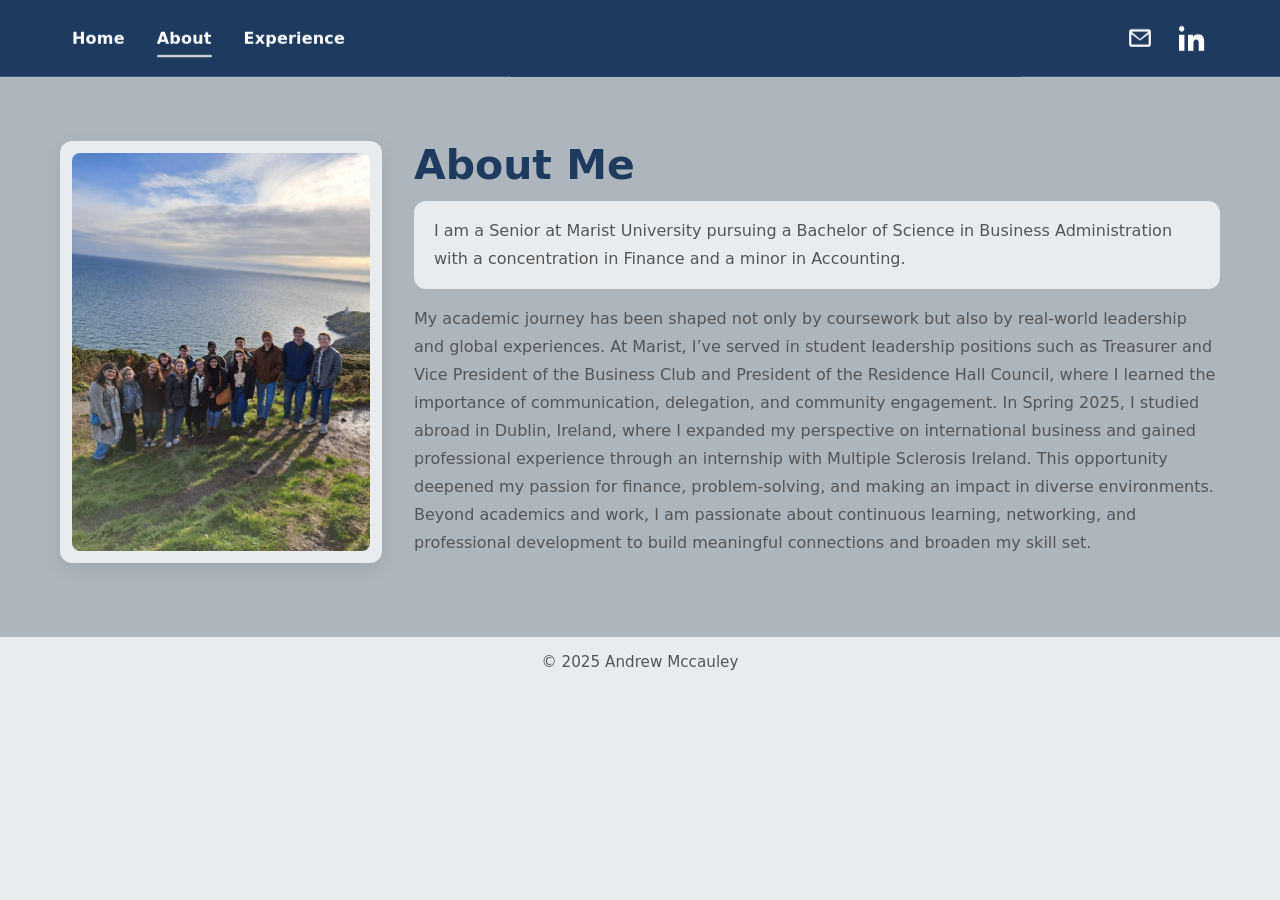
==== about.html @ a451cd81 "dm" ====
<!DOCTYPE html>
<html lang="en">
  <head>
    <meta charset="UTF-8" />
    <meta name="viewport" content="width=device-width, initial-scale=1.0" />
    <title>About — My Site</title>
    <link rel="stylesheet" href="css/style.css" />
  </head>
  <body>
    <!-- Header/Nav -->
    <header id="site-header" aria-label="Primary">
      <nav>
        <div class="nav-left">
          <ul>
            <li><a class="nav-link" href="index.html">Home</a></li>
            <li><a class="nav-link" href="about.html">About</a></li>
            <li><a class="nav-link" href="experience.html">Experience</a></li>
          </ul>
        </div>
        <div class="nav-right">
          <!-- Email icon -->
          <a
            class="icon-btn"
            href="mailto:youremail@example.com"
            aria-label="Email"
            title="Email"
          >
            <svg viewBox="0 0 24 24">
              <path
                d="M20 4H4c-1.1 0-2 .9-2 2v12c0 1.1.9 2 2 
            2h16c1.1 0 2-.9 2-2V6c0-1.1-.9-2-2-2zm0 
            2v.01L12 13 4 6.01V6h16zM4 18V8.24l7.4 
            5.55c.36.27.84.27 1.2 0L20 8.24V18H4z"
              />
            </svg>
          </a>
          <!-- LinkedIn icon -->
          <a
            class="icon-btn"
            href="https://linkedin.com/in/yourprofile"
            target="_blank"
            rel="noopener"
            aria-label="LinkedIn"
            title="LinkedIn"
          >
            <svg viewBox="0 0 24 24">
              <path
                d="M4.98 3.5C4.98 4.88 3.86 6 2.5 
            6S0 4.88 0 3.5 1.12 1 2.5 1 4.98 2.12 4.98 
            3.5zM0 8.98h5V24H0V8.98zM8.48 8.98H13v2.05h.06c.63-1.19 
            2.18-2.45 4.49-2.45 4.8 0 5.68 3.16 5.68 7.27V24h-5v-6.87c0-1.64-.03-3.74-2.28-3.74-2.28 
            0-2.63 1.78-2.63 3.62V24h-5V8.98z"
              />
            </svg>
          </a>
        </div>
      </nav>
    </header>

    <!-- Main -->
    <section class="about-text reveal-up">
      <main>
        <div class="about-wrap">
          <div class="about-photo reveal-up">
            <img src="images/About-Img.jpg" alt="Portrait of Your Name" />
          </div>

          <section class="about-text reveal-up">
            <h1>About Me</h1>
            <p class="accent">
              I am a Senior at Marist University pursuing a Bachelor of Science
              in Business Administration with a concentration in Finance and a
              minor in Accounting.
            </p>
            <p>
              My academic journey has been shaped not only by coursework but
              also by real-world leadership and global experiences. At Marist,
              I’ve served in student leadership positions such as Treasurer and
              Vice President of the Business Club and President of the Residence
              Hall Council, where I learned the importance of communication,
              delegation, and community engagement. In Spring 2025, I studied
              abroad in Dublin, Ireland, where I expanded my perspective on
              international business and gained professional experience through
              an internship with Multiple Sclerosis Ireland. This opportunity
              deepened my passion for finance, problem-solving, and making an
              impact in diverse environments. Beyond academics and work, I am
              passionate about continuous learning, networking, and professional
              development to build meaningful connections and broaden my skill
              set.
            </p>
          </section>
        </div>
      </main>
    </section>

    <!-- Footer -->
    <footer>&copy; 2025 Andrew Mccauley</footer>

    <script src="js/main.js"></script>
  </body>
</html>
---- css/style.css ----
/* ============== Reset & Base ============== */
* {
  box-sizing: border-box;
  margin: 0;
  padding: 0;
}
:root {
  --blue: #1e3a5f;          /* deep navy blue */
  --blue-200: #2c4a73;      /* lighter accent blue */
  --tan: #e9ecef;           /* replaced with soft cool grey */
  --grey-50: #f8f9fa;       /* very light grey */
  --grey-100: #e9ecef;      /* light grey */
  --grey-300: #adb5bd;      /* medium grey */
  --text: #2b2b2b;          /* dark grey text */
  --muted: #555;            /* muted grey text */
  --radius: 12px;
  --nav-pad-y: 1.4rem;
  --nav-pad-x: 2rem;
  --underline-thickness: 2px;
  --focus-ring: 0 0 0 3px rgba(30, 58, 95, 0.45); /* blue-tinted */
  --transition-fast: 150ms;
  --transition-med: 600ms;
}

body {
  font-family: system-ui, -apple-system, Segoe UI, Roboto, Arial, sans-serif;
  background: var(--grey-100);
  color: var(--text);
  min-height: 100vh;
  display: flex;
  flex-direction: column;
}

/* ============== Header / Nav ============== */
header {
  background: var(--blue);
  position: static;
  top: 0;
  z-index: 1000;

  transform: translateY(-100%);
  transition: transform 1s cubic-bezier(0.25, 0.8, 0.25, 1);
  will-change: transform;
}
header.is-visible {
  transform: translateY(0);
}

@media (prefers-reduced-motion: reduce) {
  header {
    transform: none !important;
    transition: none !important;
  }
  a,
  .nav-right a svg {
    transition: none !important;
  }
}

nav {
  padding: var(--nav-pad-y) var(--nav-pad-x);
  display: flex;
  justify-content: space-between;
  align-items: center;
  max-width: 1200px;
  margin: 0 auto;
  width: 100%;
}

.nav-left ul {
  list-style: none;
  display: flex;
  gap: 2rem;
}

.nav-link {
  position: relative;
  text-decoration: none;
  color: #fff;
  font-weight: 700;
  letter-spacing: 0.2px;
  display: inline-flex;
  align-items: center;
  padding: 0.2rem 0;
  transition: transform var(--transition-fast) ease,
    opacity var(--transition-fast) ease;
}
.nav-link::after {
  content: "";
  position: absolute;
  left: 0;
  bottom: -6px;
  width: 0%;
  height: var(--underline-thickness);
  background: #fff;
  opacity: 0.9;
  transition: width var(--transition-med) ease;
  border-radius: 2px;
}
.nav-link:hover,
.nav-link:focus-visible {
  transform: translateY(-1px);
  opacity: 0.95;
}
.nav-link:hover::after,
.nav-link:focus-visible::after {
  width: 100%;
}
.nav-link[aria-current="page"],
.nav-link.active {
  opacity: 1;
}
.nav-link[aria-current="page"]::after,
.nav-link.active::after {
  width: 100%;
  background: #fff;
}

/* Right-side icons */
.nav-right {
  display: flex;
  align-items: center;
  gap: 1.25rem;
}
.icon-btn {
  display: inline-flex;
  align-items: center;
  justify-content: center;
  width: 32px;
  height: 32px;
  border-radius: 8px;
  outline: none;
  transition: transform var(--transition-fast) ease,
    background var(--transition-fast) ease;
  color: #fff;
}
.icon-btn:hover{
  transform: translateY(-1px);
  background: var(--blue-200);
  box-shadow: var(--focus-ring);
}

.icon-btn svg {
  width: 26px;
  height: 26px;
  display: block;
  fill: currentColor;
}

/* ============== Main (Index) ============== */
main {
  flex: 1;
  display: flex;
  align-items: center;
  justify-content: center;
  padding: 2.5rem 1.25rem;
  background: var(--grey-300);
}
.container {
  display: grid;
  grid-template-columns: 0.8fr 2fr; /* narrower image */
  gap: 2rem;
  max-width: 1000px;
  width: 100%;
  align-items: center;
}
.image-box {
  min-height: 440px;
  max-width: 300px;
  background: url("../images/PersonalPicture.jpg") center/cover no-repeat;
  border-radius: var(--radius);
  box-shadow: 0 6px 20px rgba(0, 0, 0, 0.15);
}
.text-box h1 {
  color: var(--blue);
  font-size: clamp(1.8rem, 3vw, 2.4rem);
  margin-bottom: 0.75rem;
}
.text-box p {
  color: var(--muted);
  line-height: 1.65;
  background: var(--tan);
  padding: 1rem 1.25rem;
  border-radius: var(--radius);
}

@media (max-width: 860px) {
  .container {
    grid-template-columns: 1fr;
  }
  .image-box {
    min-height: 320px;
  }
  nav {
    gap: 1rem;
  }
  .nav-left ul {
    gap: 1.25rem;
  }
}

/* ============== About page layout ============== */
/* About page: nav should scroll away (not sticky) */

.about-wrap {
  display: grid;
  grid-template-columns: 0.8fr 2fr; /* portrait narrower, more room for text */
  gap: 2rem;
  max-width: 1200px;
  width: 100%;
  margin: 0 auto;
  padding: 1.5rem 1.25rem;
  align-items: start;
}

.about-photo {
  background: var(--tan);
  border-radius: var(--radius);
  padding: 0.75rem;
  box-shadow: 0 6px 20px rgba(0, 0, 0, 0.08);
}
.about-photo img {
  width: 100%;
  height: auto;
  display: block;
  border-radius: calc(var(--radius) - 4px);
  object-fit: cover;
  aspect-ratio: 3 / 4; /* optional for portrait ratio */
}

.about-text h1 {
  color: var(--blue);
  font-size: clamp(1.9rem, 3.2vw, 2.6rem);
  margin-bottom: 0.75rem;
}
.about-text p {
  color: var(--muted);
  line-height: 1.75;
  margin-bottom: 1rem;
}
.about-text .accent {
  background: var(--tan);
  padding: 1rem 1.25rem;
  border-radius: var(--radius);
  margin-bottom: 1rem;
}
.about-text ul {
  margin: 0.5rem 0 0 1.25rem;
  color: var(--muted);
  line-height: 1.7;
}

@media (max-width: 900px) {
  .about-wrap {
    grid-template-columns: 1fr;
  }
  .about-photo {
    max-width: 420px;
    margin: 0 auto;
  }
}

/* ===== Reveal-up animation (About page) ===== */
/* ===== Ease-in-up reveal (for cards) ===== */
.reveal-up {
  /* tweakables */
  --reveal-duration: 1.1s;     /* slower, smoother */
  --reveal-distance: 48px;     /* starts lower so motion reads */
  --reveal-ease: cubic-bezier(.22, 1, .36, 1); /* ease-out curve */

  opacity: 0;
  transform: translateY(var(--reveal-distance));
  will-change: opacity, transform;
}

.reveal-up.is-in {
  animation: reveal-up var(--reveal-duration) var(--reveal-ease) both;
}

@keyframes reveal-up {
  from {
    opacity: 0;
    transform: translateY(var(--reveal-distance));
  }
  to {
    opacity: 1;
    transform: translateY(0);
  }
}

/* Respect reduced motion */
@media (prefers-reduced-motion: reduce) {
  .reveal-up { opacity: 1 !important; transform: none !important; }
  .reveal-up.is-in { animation: none !important; }
}

/* ===== Experience page (full-height cards) ===== */
.exp-wrap {
  max-width: 1000px;
  margin: 0 auto;
  padding: 0; /* remove extra padding */
}

.exp-title {
  color: var(--blue); /* changed from var(--red) */
  font-size: clamp(2rem, 3vw, 2.5rem);
  margin: -.5rem 0;
  text-align: center;
}

.exp-card {
  display: grid;
  grid-template-columns: 1fr 1fr; /* media | content */
  gap: 2rem;
  min-height: 70vh;              /* almost full screen height */
  padding: 1rem 2rem;
  margin: 1.5rem 0;
  border-radius: var(--radius);
  background: var(--grey-50);
  box-shadow: 0 6px 20px rgba(0,0,0,.1);
  align-items: center;
  transition: transform 2.0s ease, box-shadow 160ms ease;
}
.exp-card:hover {
  transform: translateY(-2px);
  box-shadow: 0 12px 30px rgba(0,0,0,.15);
}

.exp-media {
  display: flex;
  align-items: center;
  justify-content: center;
}
.exp-media img {
  width: 100%;
  height: auto;
  max-height: 320px; /* taller than before */
  object-fit: contain;
}

.exp-content {
  display: flex;
  flex-direction: column;
  justify-content: center;
}
.exp-content h2 {
  margin: 0 0 .5rem;
  font-size: 1.4rem;
  color: var(--text);
}
.exp-meta {
  color: var(--muted);
  font-size: 1rem;
  margin-bottom: 1rem;
}
.exp-content ul {
  margin-left: 1.1rem;
  color: var(--muted);
  line-height: 1.7;
  margin-bottom: 1rem;
}
.exp-skills {
  font-size: .95rem;
  color: var(--muted);
  font-style: italic;
}

/* Alternate layout: swap media/content for variety */
.exp-card:nth-child(even) {
  grid-template-columns: 1fr 1fr;
}
.exp-card:nth-child(even) .exp-media {
  order: 2;
}
.exp-card:nth-child(even) .exp-content {
  order: 1;
}

/* Mobile */
@media (max-width: 900px) {
  .exp-card,
  .exp-card:nth-child(even) {
    grid-template-columns: 1fr;
    text-align: center;
  }
  .exp-media {
    margin-bottom: 1.5rem;
  }
}



/* ============== Footer ============== */
footer {
  text-align: center;
  padding: 1rem 1.25rem;
  background: var(--grey-100);
  color: var(--muted);
  font-size: 0.95rem;
}
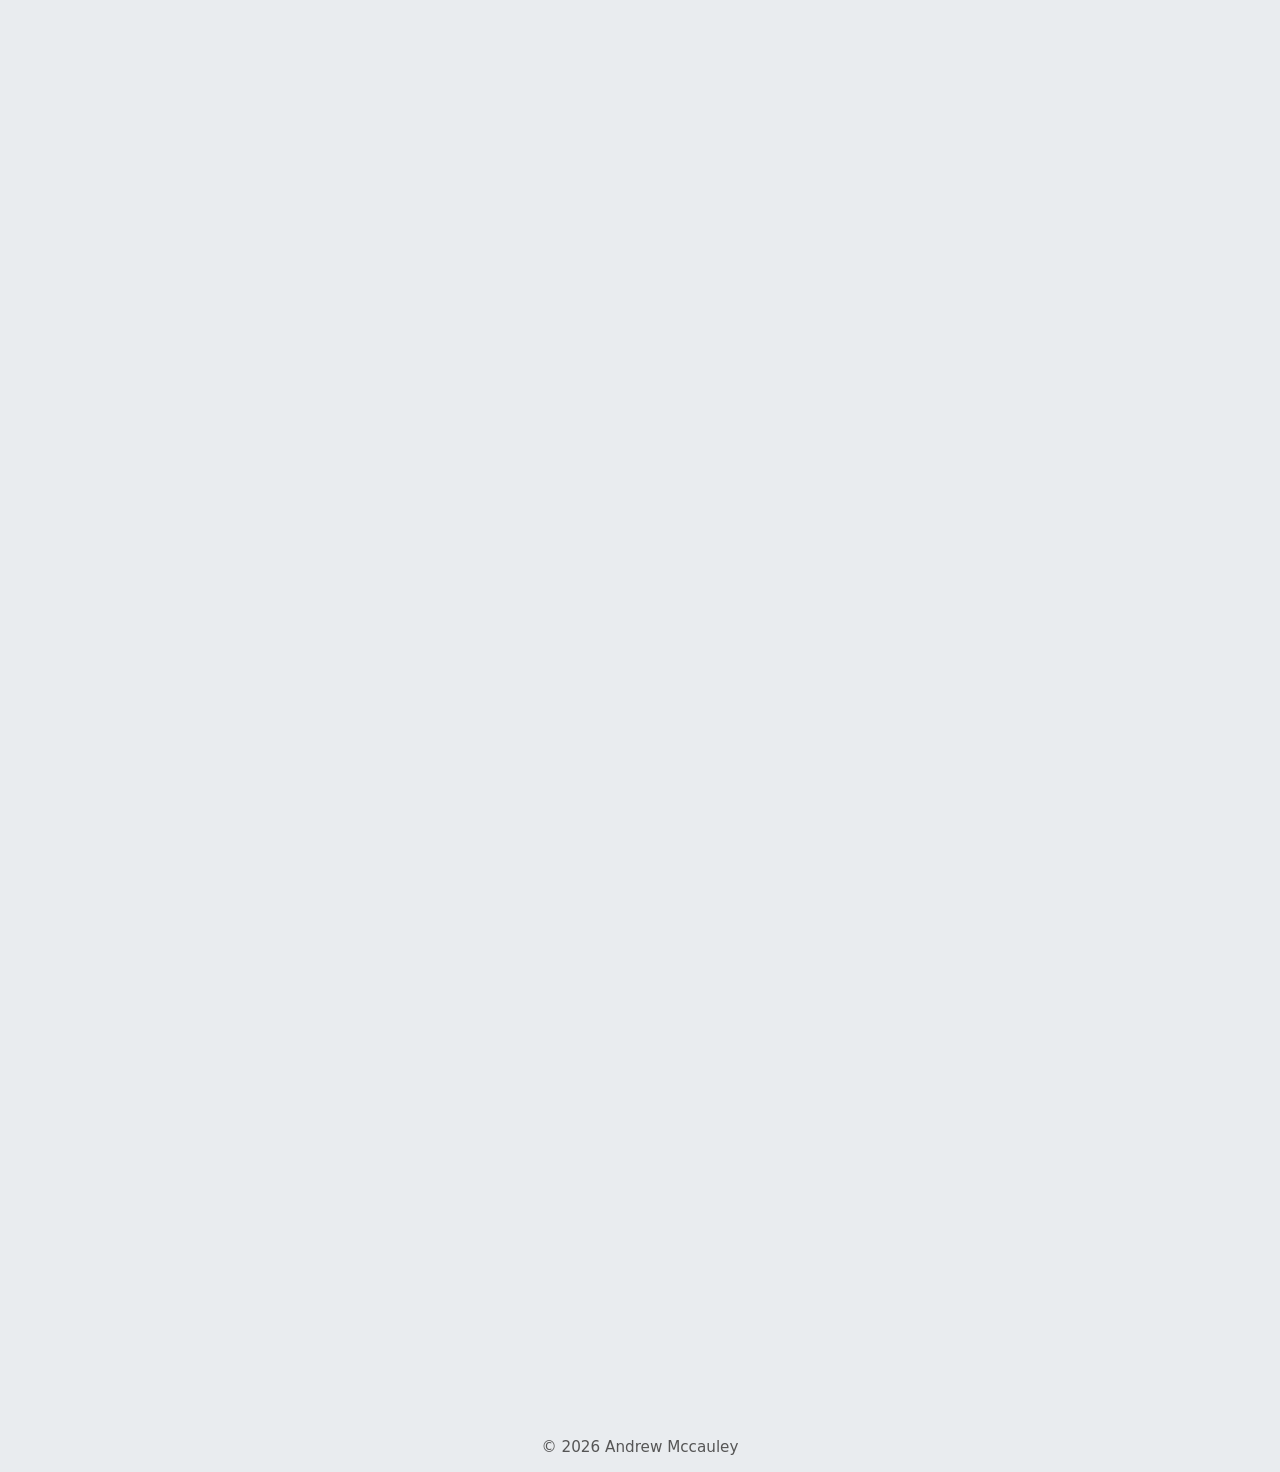
==== commit 856e4e23: "Add files via upload" ====
--- a/about.html
+++ b/about.html
@@ -1,9 +1,9 @@
-<!DOCTYPE html>
+<!doctype html>
 <html lang="en">
   <head>
     <meta charset="UTF-8" />
     <meta name="viewport" content="width=device-width, initial-scale=1.0" />
-    <title>About — My Site</title>
+    <title>About — Andrew McCauley</title>
     <link rel="stylesheet" href="css/style.css" />
   </head>
   <body>
@@ -15,6 +15,8 @@
             <li><a class="nav-link" href="index.html">Home</a></li>
             <li><a class="nav-link" href="about.html">About</a></li>
             <li><a class="nav-link" href="experience.html">Experience</a></li>
+            <li><a class="nav-link" href="leadership.html">Leadership</a></li>
+            <li><a class="nav-link" href="projects.html">Projects</a></li>
           </ul>
         </div>
         <div class="nav-right">
@@ -37,7 +39,7 @@
           <!-- LinkedIn icon -->
           <a
             class="icon-btn"
-            href="https://linkedin.com/in/yourprofile"
+            href="https://www.linkedin.com/in/andrew-mccauley-b9a352258/"
             target="_blank"
             rel="noopener"
             aria-label="LinkedIn"
@@ -60,33 +62,49 @@
     <!-- Main -->
     <section class="about-text reveal-up">
       <main>
+        <!-- Rotating Photos -->
         <div class="about-wrap">
           <div class="about-photo reveal-up">
-            <img src="images/About-Img.jpg" alt="Portrait of Your Name" />
+            <img
+              src="images/About-Img.jpg"
+              alt="Portrait of Andrew McCauley"
+              class="about-slide active"
+            />
+            <img
+              src="images/About-Img2.jpeg"
+              alt="ScreenVision Media event photo"
+              class="about-slide"
+            />
+            <img
+              src="images/About-Img3.jpeg"
+              alt="Andrew McCauley candid photo"
+              class="about-slide"
+            />
           </div>
 
           <section class="about-text reveal-up">
             <h1>About Me</h1>
-            <p class="accent">
-              I am a Senior at Marist University pursuing a Bachelor of Science
-              in Business Administration with a concentration in Finance and a
-              minor in Accounting.
-            </p>
+            <hr />
             <p>
-              My academic journey has been shaped not only by coursework but
-              also by real-world leadership and global experiences. At Marist,
-              I’ve served in student leadership positions such as Treasurer and
-              Vice President of the Business Club and President of the Residence
-              Hall Council, where I learned the importance of communication,
-              delegation, and community engagement. In Spring 2025, I studied
-              abroad in Dublin, Ireland, where I expanded my perspective on
-              international business and gained professional experience through
-              an internship with Multiple Sclerosis Ireland. This opportunity
-              deepened my passion for finance, problem-solving, and making an
-              impact in diverse environments. Beyond academics and work, I am
-              passionate about continuous learning, networking, and professional
-              development to build meaningful connections and broaden my skill
-              set.
+              <b>
+                As a finance student at Marist University, I've built my
+                foundation through both classroom rigor and hands-on experience.
+                My leadership roles—from managing budgets as Business Club
+                Treasurer to representing 200+ residents as Residence Hall
+                Council President—taught me that effective finance requires both
+                analytical precision and clear communication. My internships at
+                Sompo and Screenvision Media gave me direct exposure to the work
+                I'm pursuing: financial analysis, risk assessment, and sales.
+                Studying abroad in Dublin deepened this experience through
+                coursework in EU political economy and an advocacy internship at
+                Multiple Sclerosis Ireland, where I applied financial controls
+                and data governance in a mission-driven setting. I'm
+                particularly drawn to roles where rigorous analysis meets real
+                impact—financial analysis, underwriting, auditing, and risk
+                assessment. I'm seeking opportunities where I can apply
+                quantitative skills to evaluate risk, strengthen controls, and
+                support strategic decision-making.
+              </b>
             </p>
           </section>
         </div>
@@ -94,7 +112,7 @@
     </section>
 
     <!-- Footer -->
-    <footer>&copy; 2025 Andrew Mccauley</footer>
+    <footer>&copy; 2026 Andrew Mccauley</footer>
 
     <script src="js/main.js"></script>
   </body>
